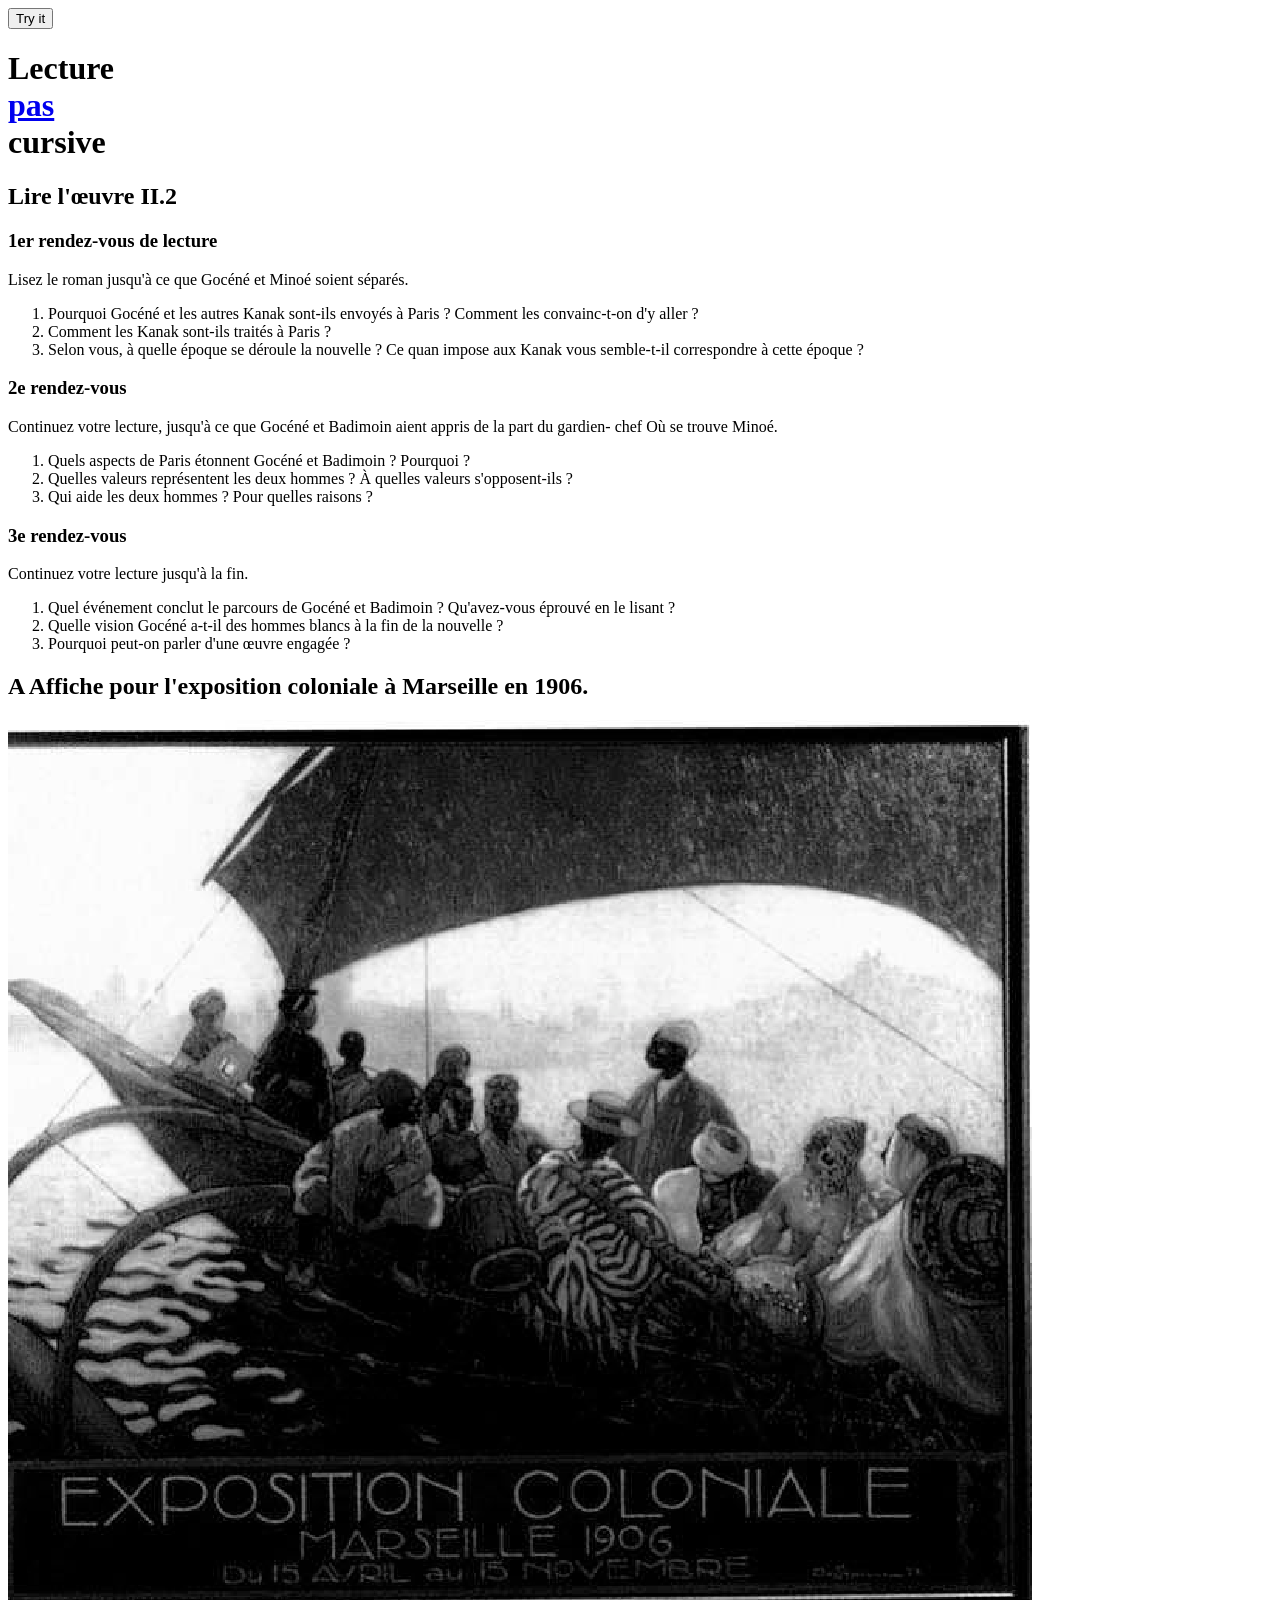
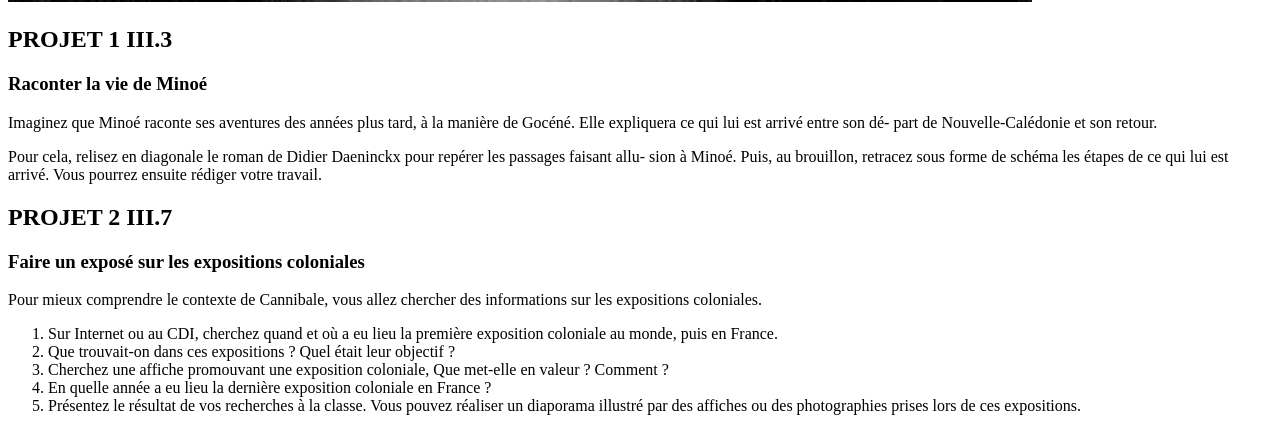
==== index.html @ 6abd7933 "HTML UpBrowser Parser v1.1" ====
<!DOCTYPE html>
<html lang="fr">
<head>
    <meta charset="UTF-8">
    <title>UpBrowser</title>
</head>
<body>
    <button onclick="f1()">Try it</button>
    <div></div>
    <h1>Lecture <div><a href="http://www.alabourre.com/">pas</a></div> cursive</h1>
    <h2>Lire l'œuvre II.2</h2>
    <div><h3>1er rendez-vous de lecture </h3></div>
    <p>Lisez le roman jusqu'à ce que Gocéné et Minoé soient séparés. </p>
    <ol>
        <div></div>
        <div>
        <li>Pourquoi Gocéné et les autres Kanak sont-ils envoyés à Paris ? Comment les convainc-t-on d'y aller ? </li>
        <li>Comment les Kanak sont-ils traités à Paris ? </li>
        <li>Selon vous, à quelle époque se déroule la nouvelle ? Ce quan impose aux Kanak vous semble-t-il correspondre à cette époque ? </li>
        </div>
    </ol>
    <h3>2e rendez-vous </h3>
    <p>Continuez votre lecture, jusqu'à ce que Gocéné et Badimoin aient appris
    de la part du gardien- chef Où se trouve Minoé. </p>
    <ol><li>Quels aspects de Paris étonnent Gocéné et Badimoin ? Pourquoi ? </li>
        <li>Quelles valeurs représentent les deux hommes ? À quelles valeurs s'opposent-ils ? </li>
        <li>Qui aide les deux hommes ? Pour quelles raisons ?</li>
    </ol>
    <h3>3e rendez-vous </h3>
    <p>Continuez votre lecture jusqu'à la fin. </p>
    <ol>
        <li>Quel événement conclut le parcours de Gocéné et Badimoin ? Qu'avez-vous éprouvé en le lisant ? </li>
        <li>Quelle vision Gocéné a-t-il des hommes blancs à la fin de la nouvelle ? </li>
        <li>Pourquoi peut-on parler d'une œuvre engagée ?</li>
    </ol>
    <h2>A Affiche pour l'exposition coloniale à Marseille en 1906.</h2>
    <p><img title="A Affiche pour l'exposition coloniale à Marseille en 1906." src="[data-uri]" alt="Ici on peu observer un homme faire du poulet roti"></p>
    <h2>PROJET 1 III.3</h2>
    <h3>Raconter la vie de Minoé</h3>
    <p>Imaginez que Minoé raconte ses aventures des années plus tard, à la
    manière de Gocéné. Elle expliquera ce qui lui est arrivé entre son dé-
    part de Nouvelle-Calédonie et son retour. </p>
    <p>Pour cela, relisez en diagonale le roman de Didier Daeninckx pour repérer
    les passages faisant allu- sion à Minoé. Puis, au brouillon, retracez sous
    forme de schéma les étapes de ce qui lui est arrivé. Vous pourrez ensuite
    rédiger votre travail. </p>
    <h2>PROJET 2 III.7</h2>
    <h3> Faire un exposé sur les expositions coloniales</h3>
    <p>Pour mieux comprendre le contexte de Cannibale, vous allez chercher des
    informations sur les expositions coloniales.</p>
    <ol>
        <li>Sur Internet ou au CDI, cherchez quand et où a eu lieu la première
        exposition coloniale au monde, puis en France. </li>
        <li>Que trouvait-on dans ces expositions ? Quel était leur objectif ? </li>
        <li>Cherchez une affiche promouvant une exposition coloniale, Que met-elle
        en valeur ? Comment ? </li>
        <li>
        En quelle année a eu lieu la dernière exposition coloniale en France ? </li>
        <li>Présentez le résultat de vos recherches à la classe. Vous pouvez
        réaliser un diaporama illustré par des affiches ou des photographies
        prises lors de ces expositions. </li>
    </ol>
    <script type="text/javascript" src="test.js"></script>
</body>
</html>
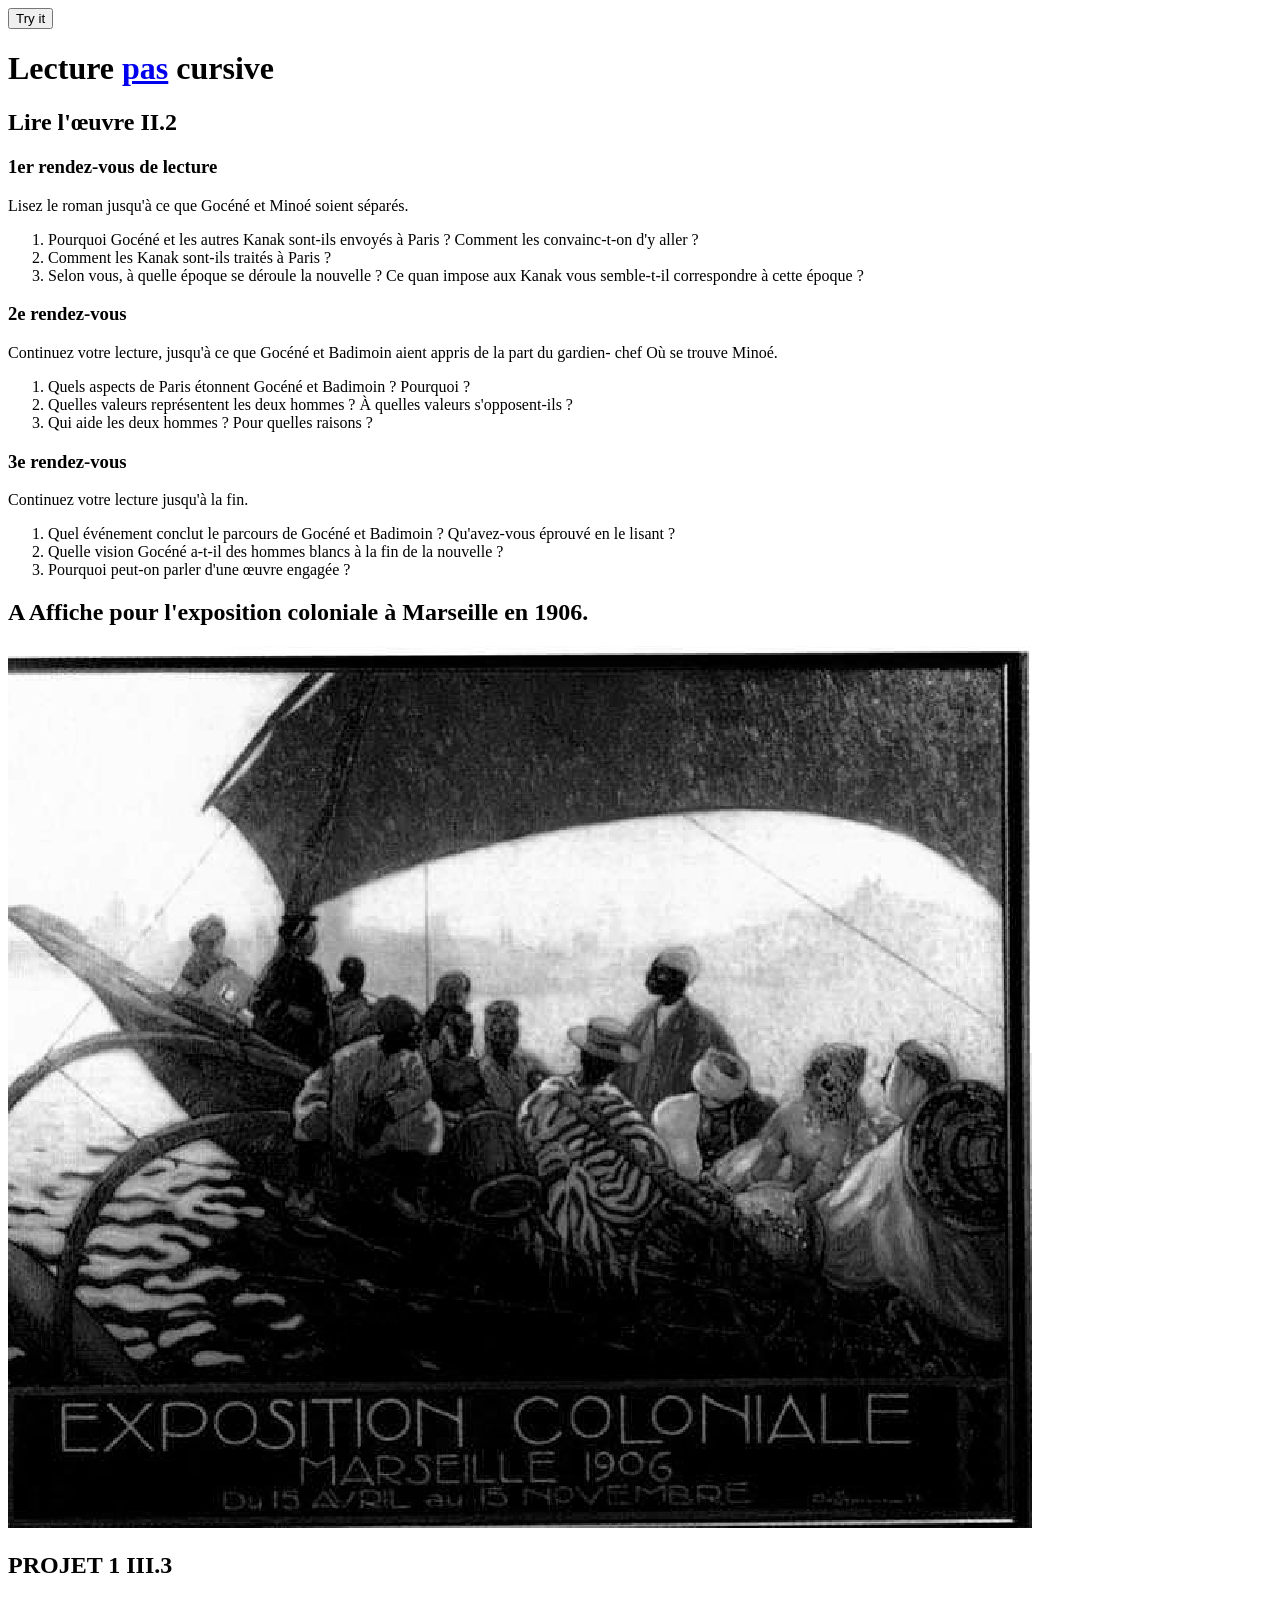
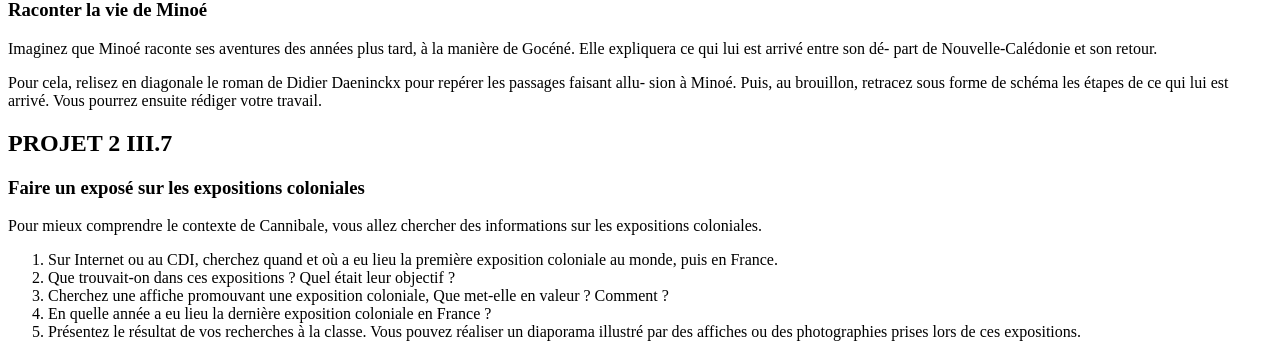
==== commit 6957f9df: "pwet" ====
--- a/index.html
+++ b/index.html
@@ -7,7 +7,7 @@
 <body>
     <button onclick="f1()">Try it</button>
     <div></div>
-    <h1>Lecture <div><a href="http://www.alabourre.com/">pas</a></div> cursive</h1>
+    <h1>Lecture <a href="http://www.alabourre.com/">pas</a> cursive</h1>
     <h2>Lire l'œuvre II.2</h2>
     <div><h3>1er rendez-vous de lecture </h3></div>
     <p>Lisez le roman jusqu'à ce que Gocéné et Minoé soient séparés. </p>
@@ -34,7 +34,7 @@
         <li>Pourquoi peut-on parler d'une œuvre engagée ?</li>
     </ol>
     <h2>A Affiche pour l'exposition coloniale à Marseille en 1906.</h2>
-    <p><img title="A Affiche pour l'exposition coloniale à Marseille en 1906." src="[data-uri]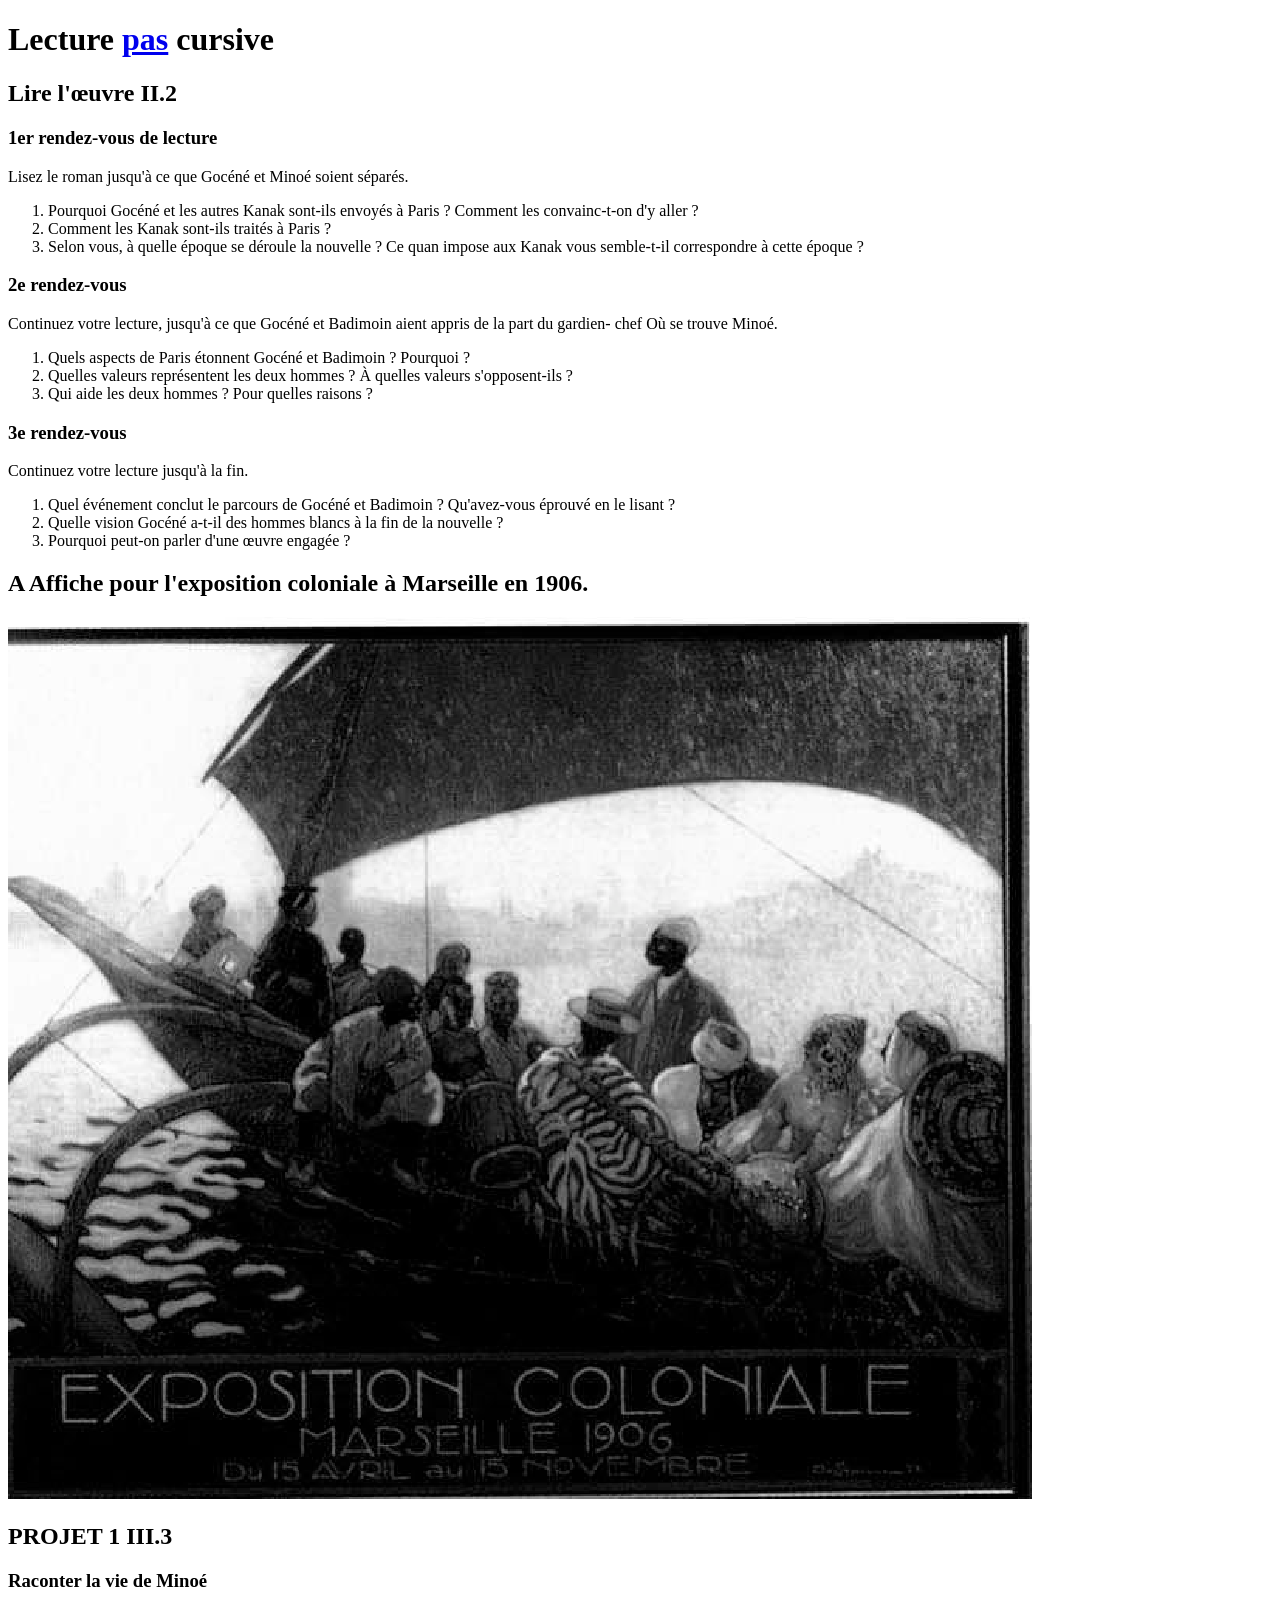
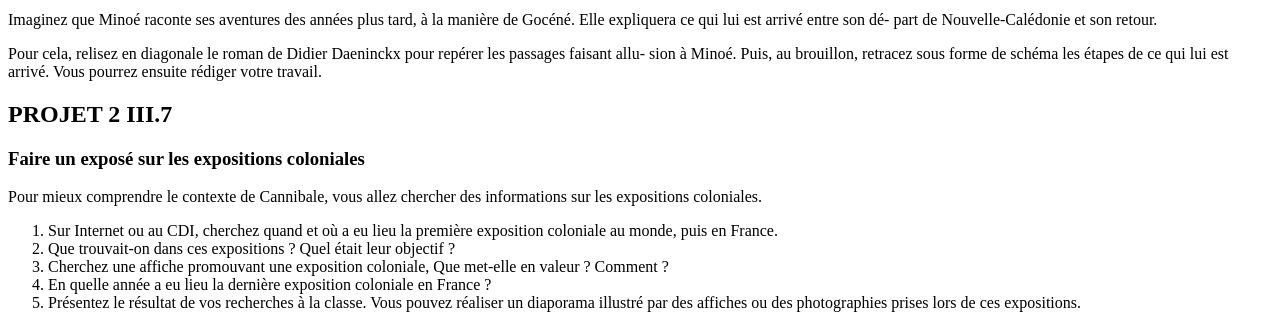
==== commit 85d3d007: "pwet" ====
--- a/index.html
+++ b/index.html
@@ -5,7 +5,6 @@
     <title>UpBrowser</title>
 </head>
 <body>
-    <button onclick="f1()">Try it</button>
     <div></div>
     <h1>Lecture <a href="http://www.alabourre.com/">pas</a> cursive</h1>
     <h2>Lire l'œuvre II.2</h2>
@@ -60,6 +59,6 @@
         réaliser un diaporama illustré par des affiches ou des photographies
         prises lors de ces expositions. </li>
     </ol>
-    <script type="text/javascript" src="test.js"></script>
+    <script type="text/javascript" src="t-backup.js"></script>
 </body>
 </html>
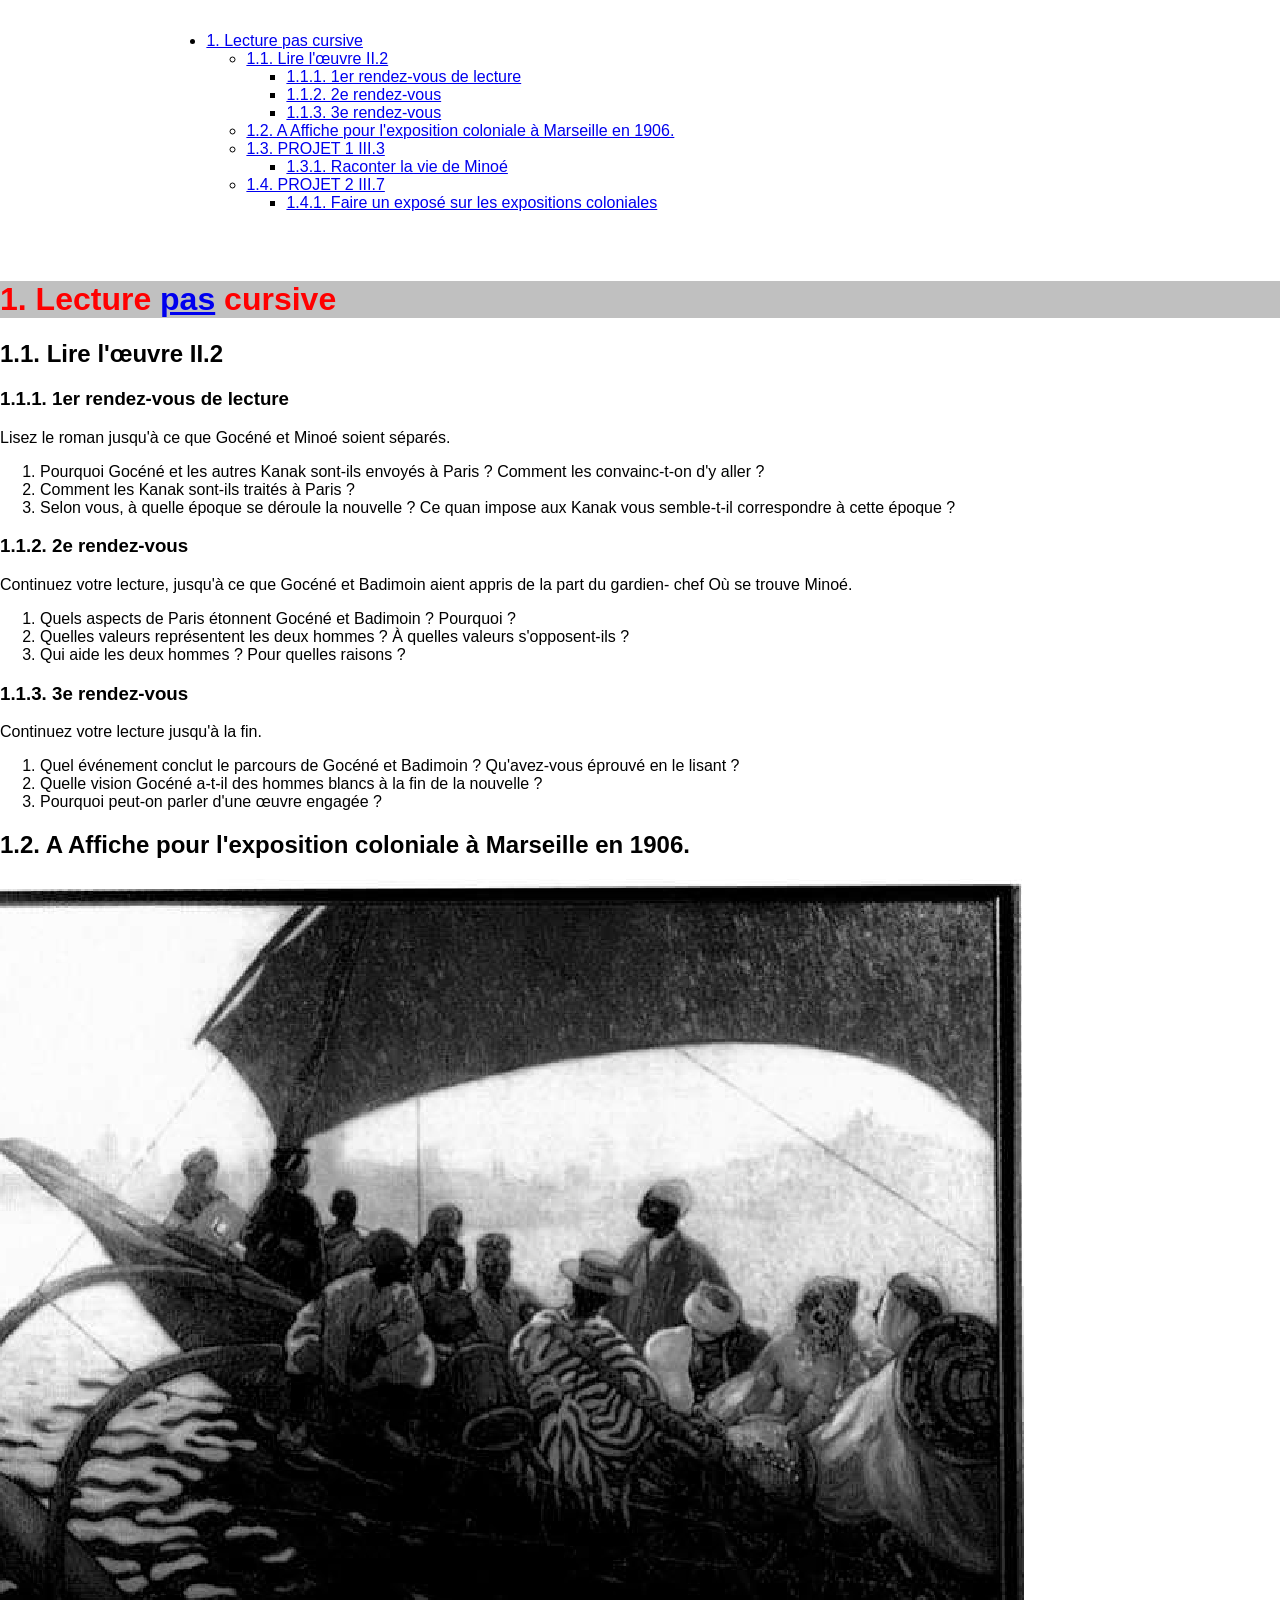
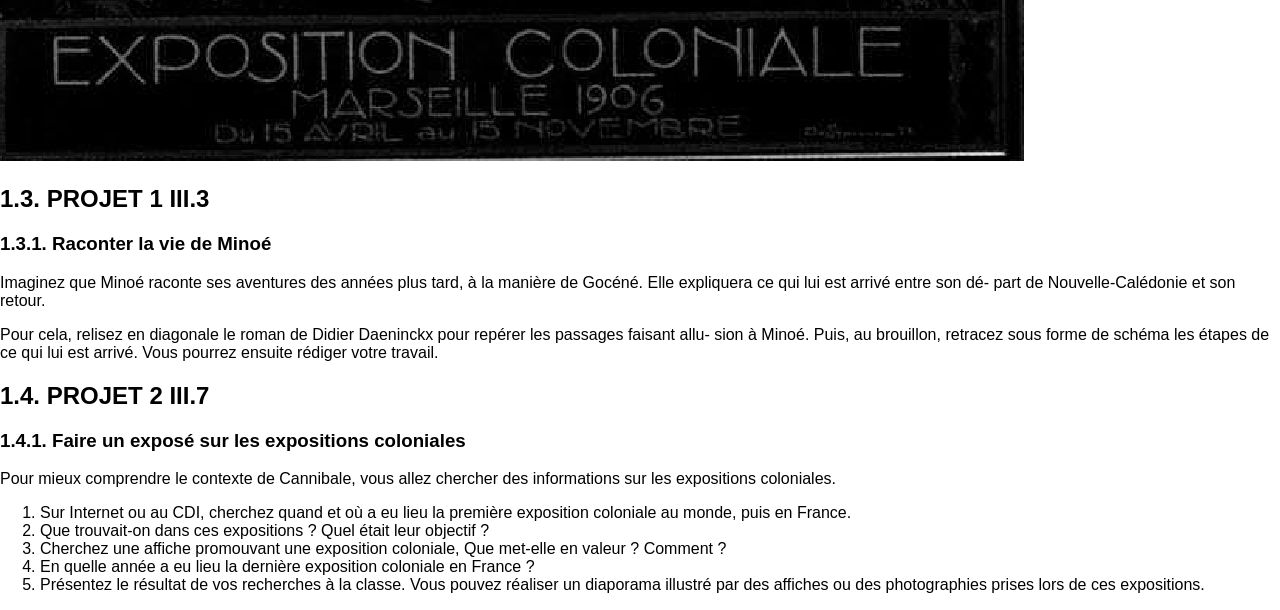
==== commit 49204511: "Pwet" ====
--- a/index.html
+++ b/index.html
@@ -59,6 +59,6 @@
         réaliser un diaporama illustré par des affiches ou des photographies
         prises lors de ces expositions. </li>
     </ol>
-    <script type="text/javascript" src="t-backup.js"></script>
+    <script type="text/javascript" src="upbrowser.js"></script>
 </body>
 </html>
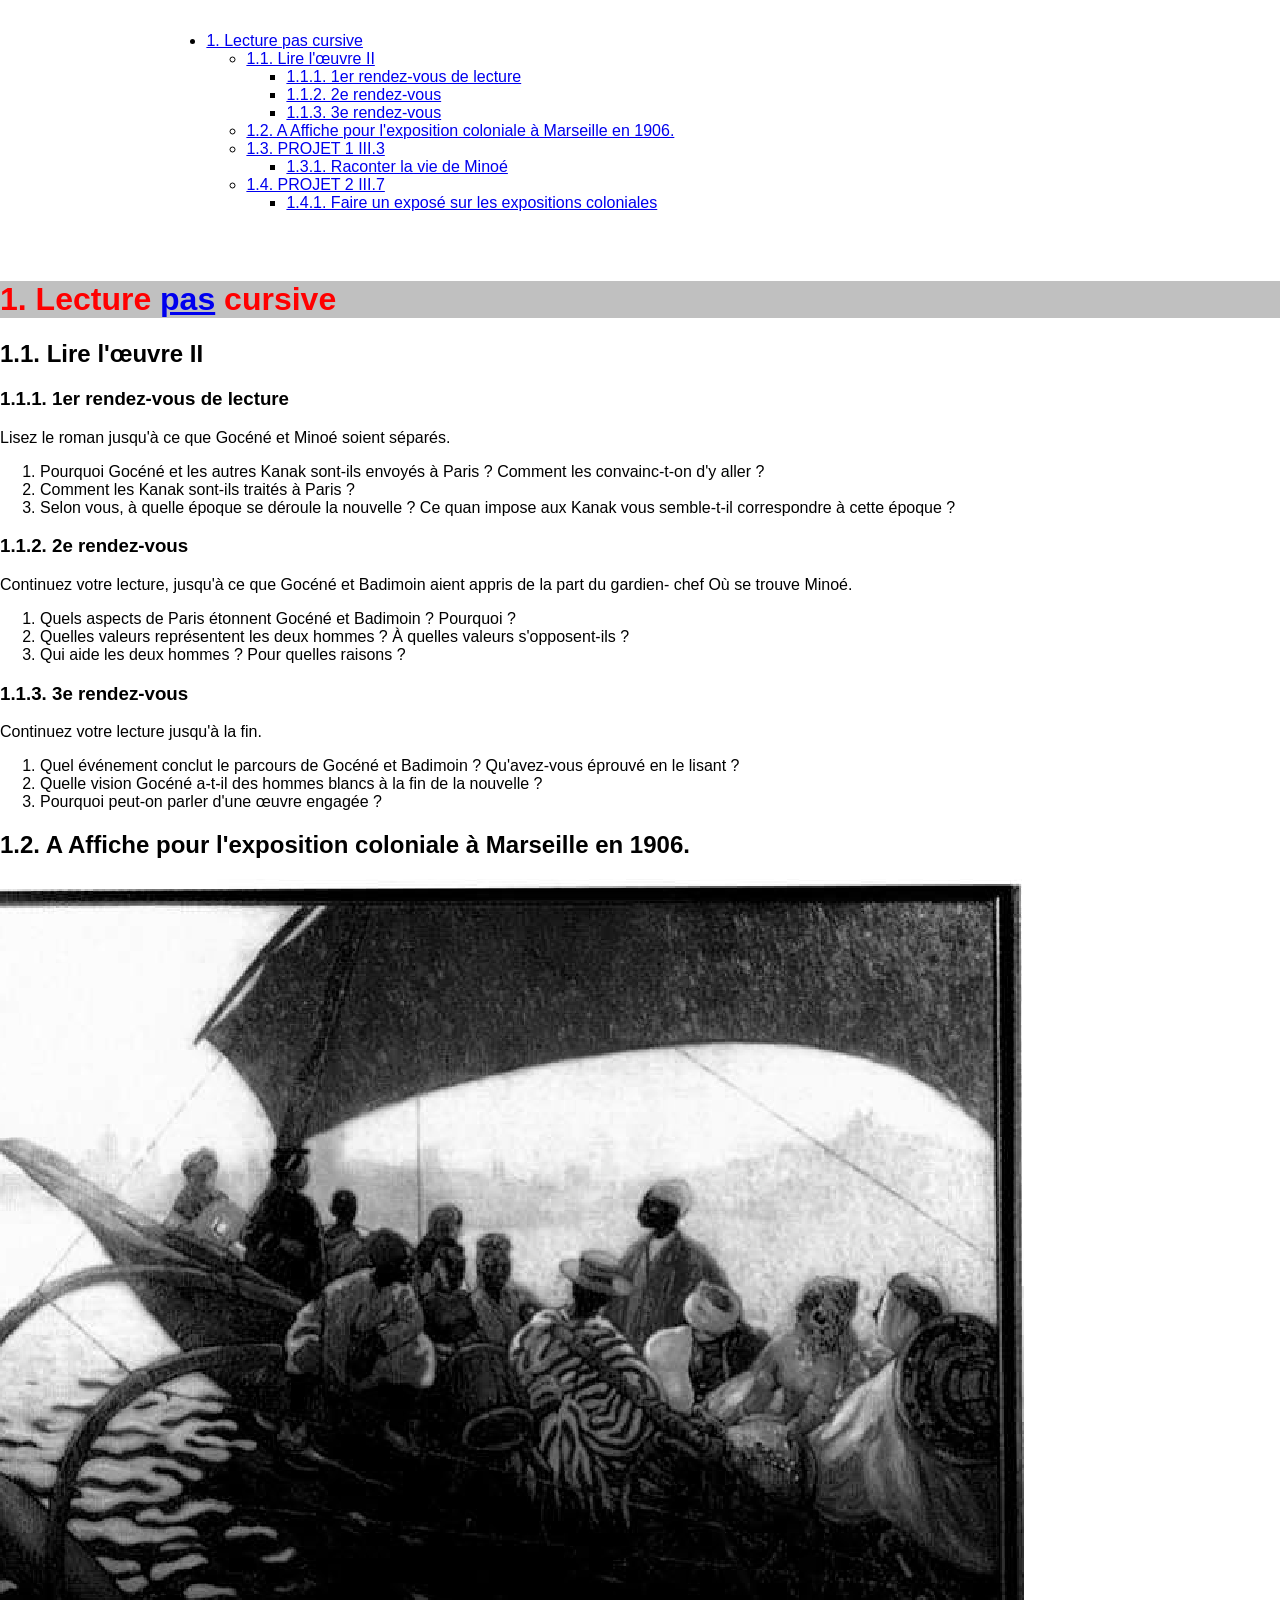
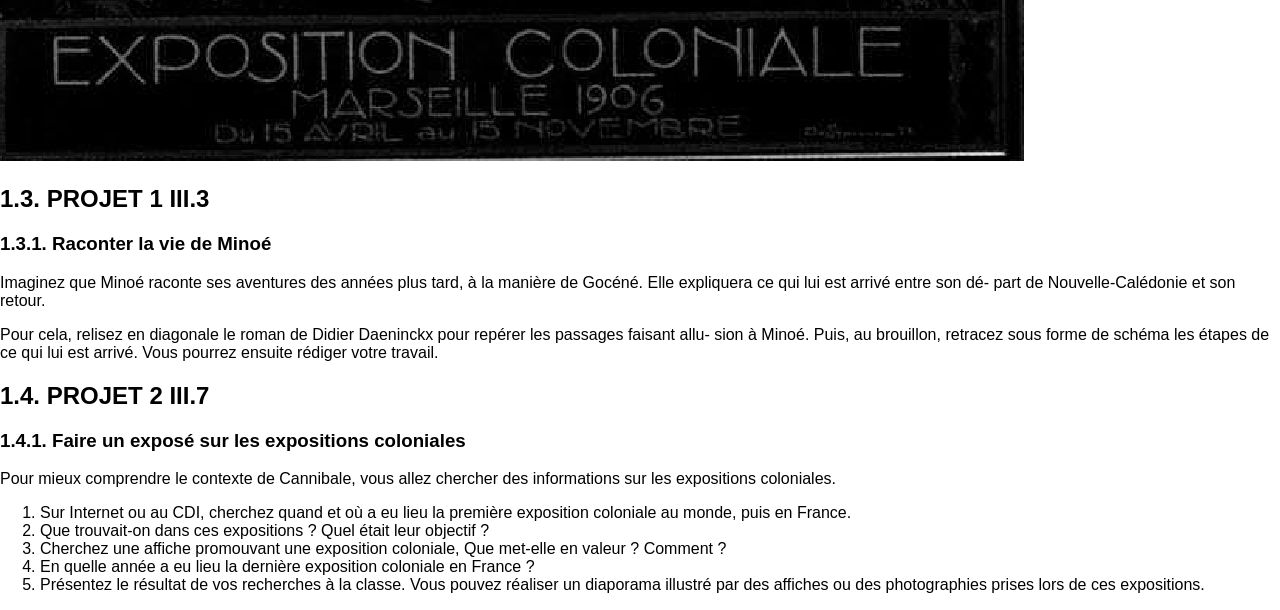
==== commit 15a40af9: "voila" ====
--- a/index.html
+++ b/index.html
@@ -7,7 +7,7 @@
 <body>
     <div></div>
     <h1>Lecture <a href="http://www.alabourre.com/">pas</a> cursive</h1>
-    <h2>Lire l'œuvre II.2</h2>
+    <h2>Lire l'œuvre II</h2>
     <div><h3>1er rendez-vous de lecture </h3></div>
     <p>Lisez le roman jusqu'à ce que Gocéné et Minoé soient séparés. </p>
     <ol>
@@ -61,4 +61,4 @@
     </ol>
     <script type="text/javascript" src="upbrowser.js"></script>
 </body>
-</html>+</html>
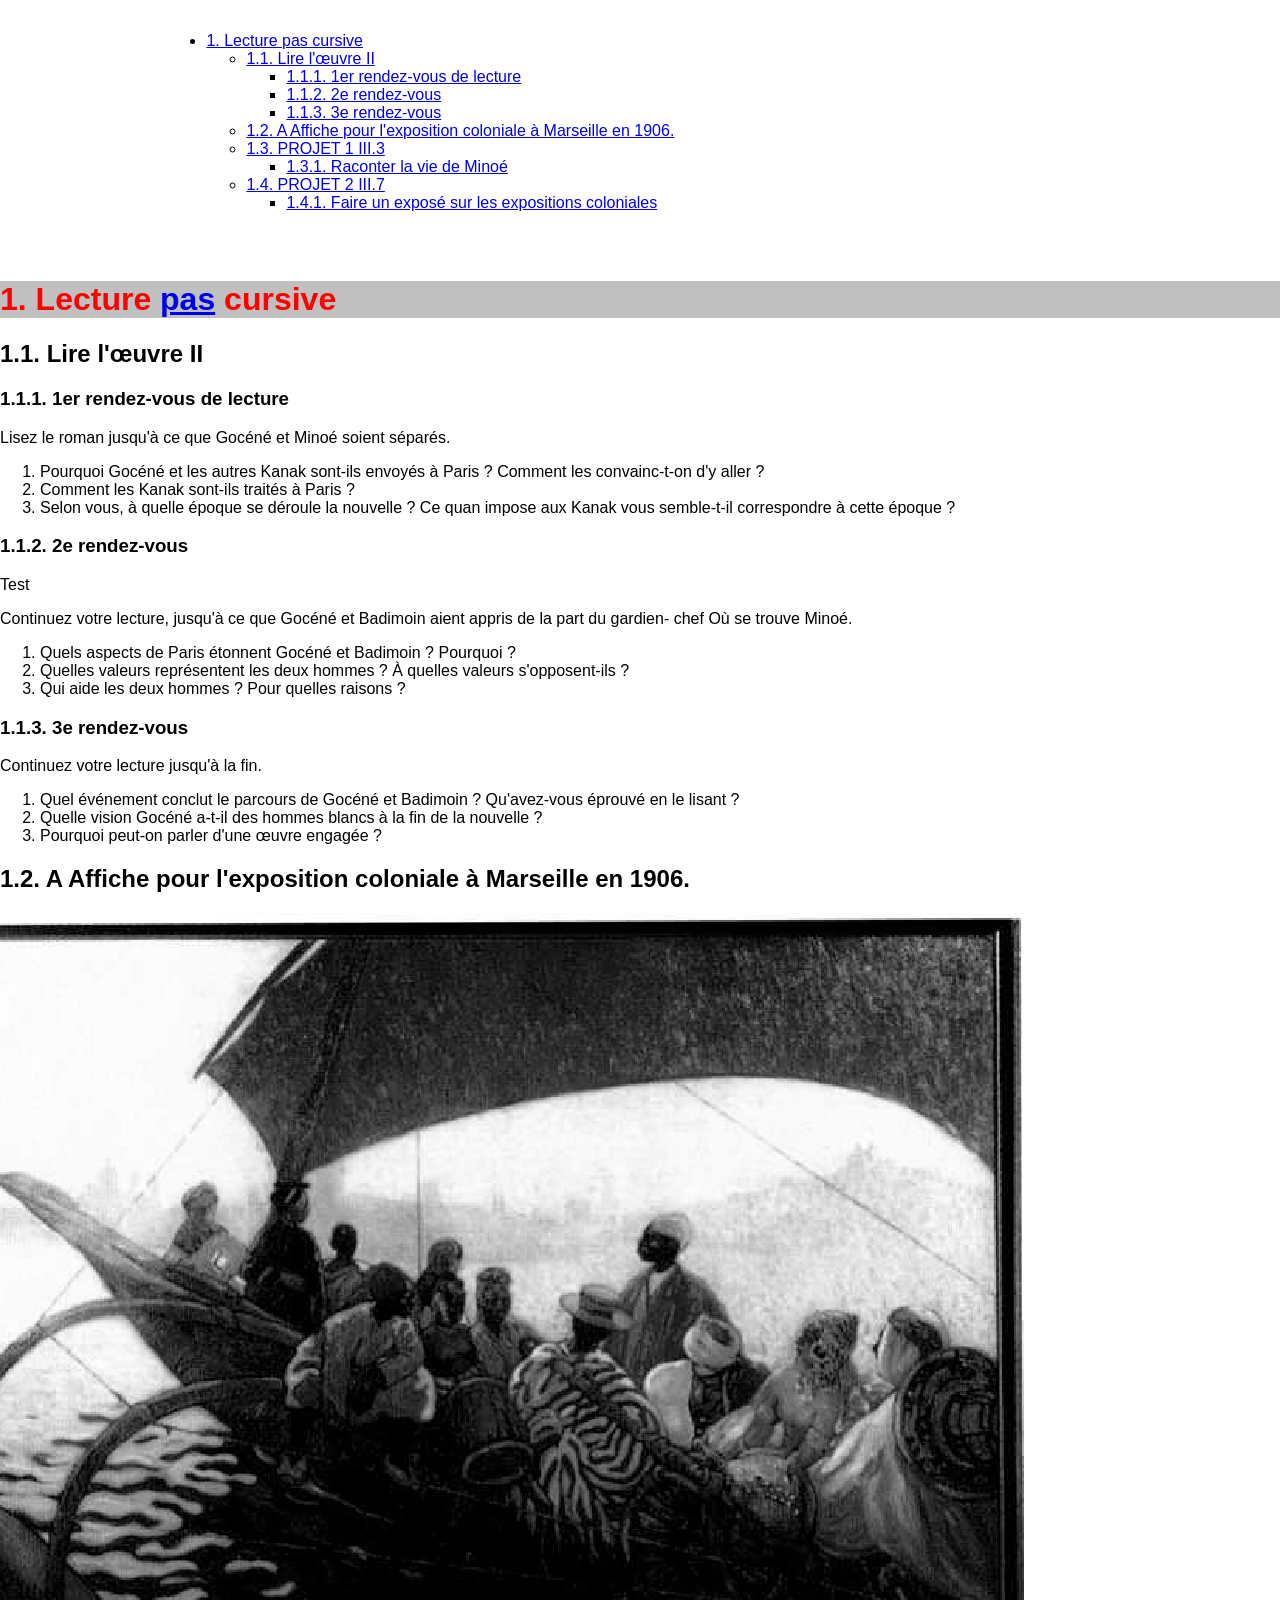
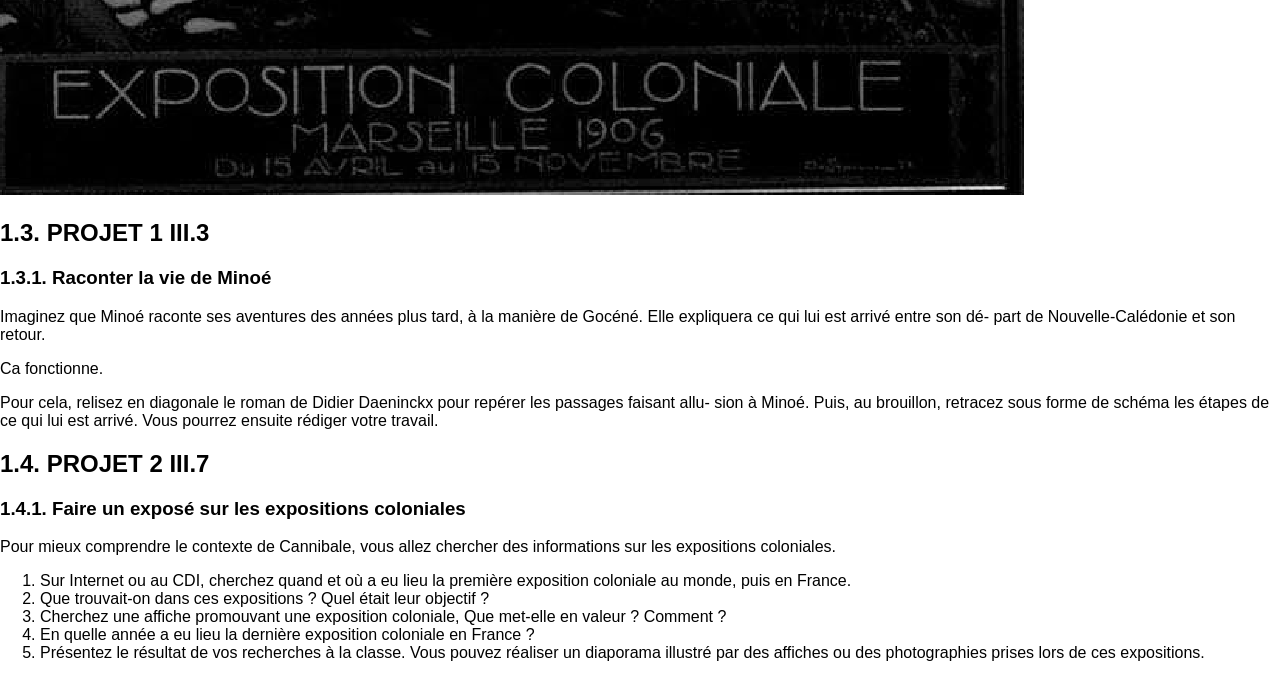
==== commit 71e0684b: "yay" ====
--- a/index.html
+++ b/index.html
@@ -19,6 +19,7 @@
         </div>
     </ol>
     <h3>2e rendez-vous </h3>
+    <div><div>Test</div></div>
     <p>Continuez votre lecture, jusqu'à ce que Gocéné et Badimoin aient appris
     de la part du gardien- chef Où se trouve Minoé. </p>
     <ol><li>Quels aspects de Paris étonnent Gocéné et Badimoin ? Pourquoi ? </li>
@@ -39,6 +40,7 @@
     <p>Imaginez que Minoé raconte ses aventures des années plus tard, à la
     manière de Gocéné. Elle expliquera ce qui lui est arrivé entre son dé-
     part de Nouvelle-Calédonie et son retour. </p>
+    Ca fonctionne.
     <p>Pour cela, relisez en diagonale le roman de Didier Daeninckx pour repérer
     les passages faisant allu- sion à Minoé. Puis, au brouillon, retracez sous
     forme de schéma les étapes de ce qui lui est arrivé. Vous pourrez ensuite
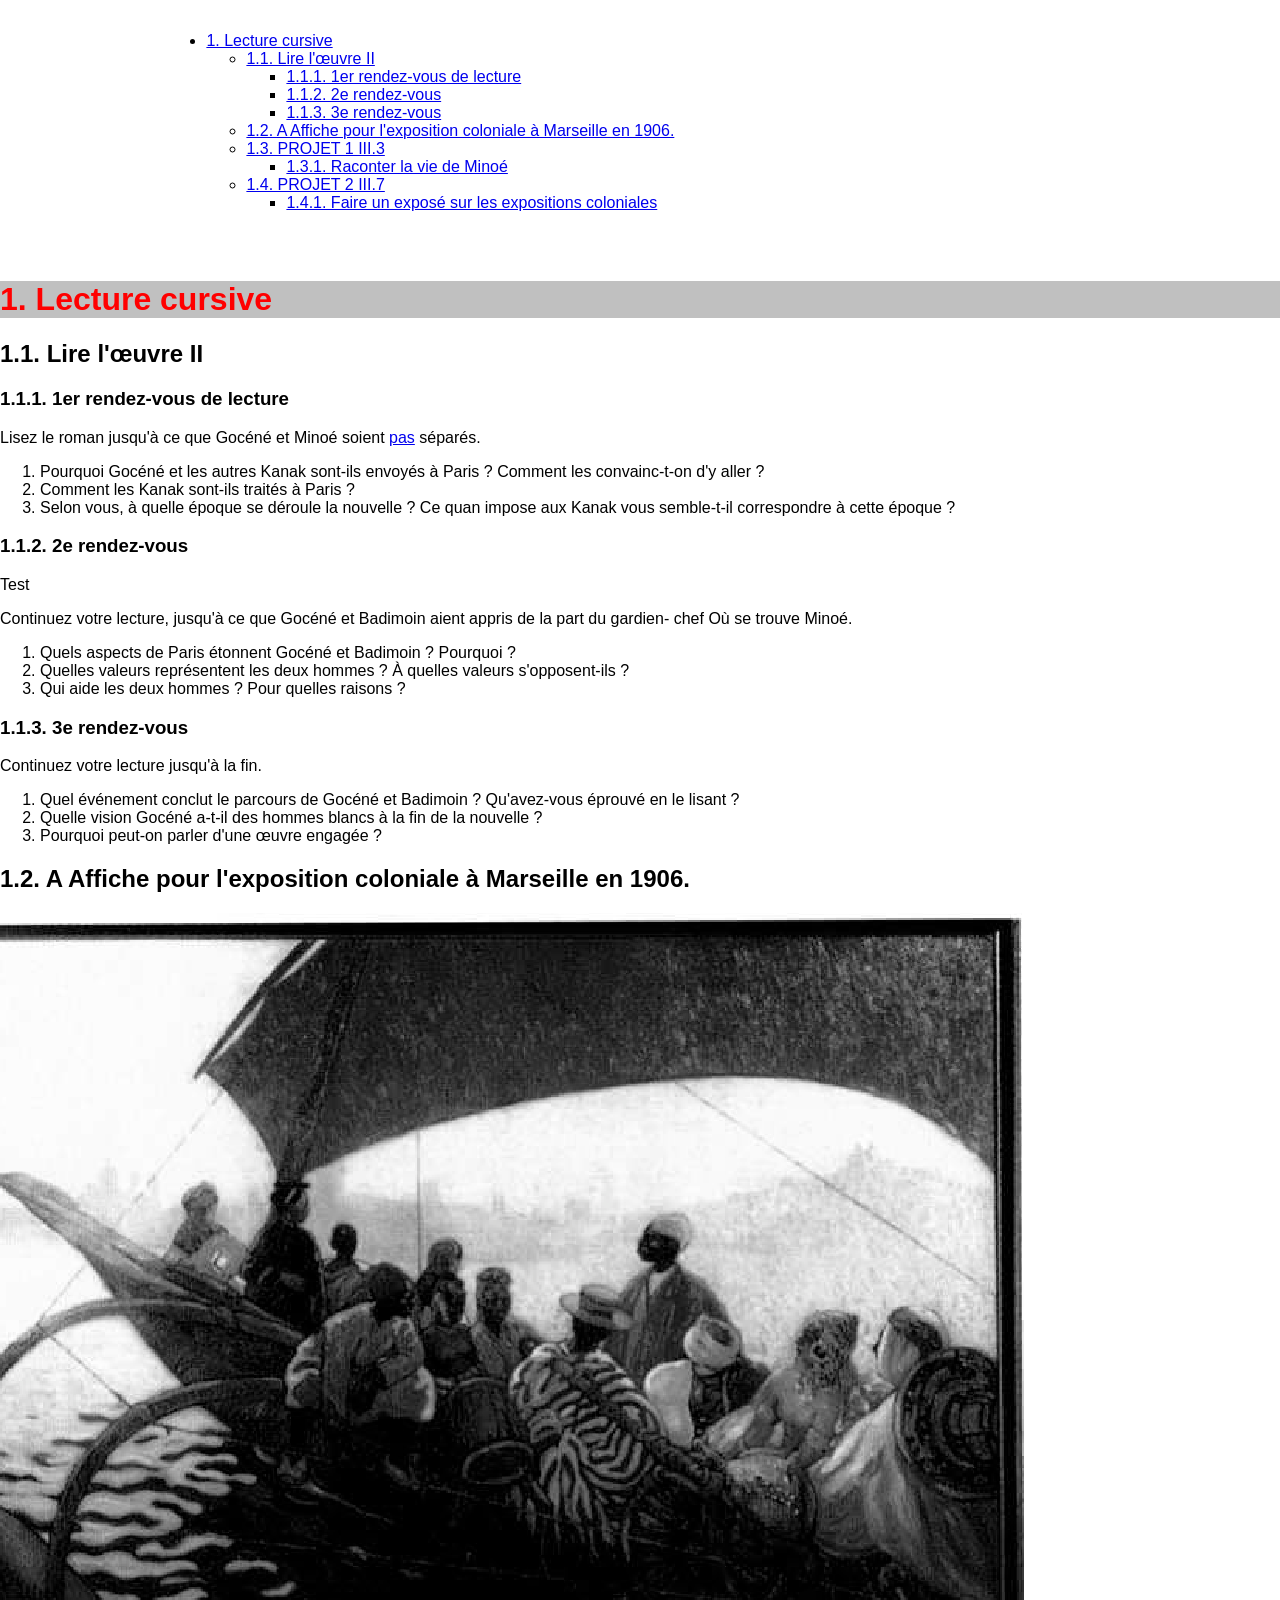
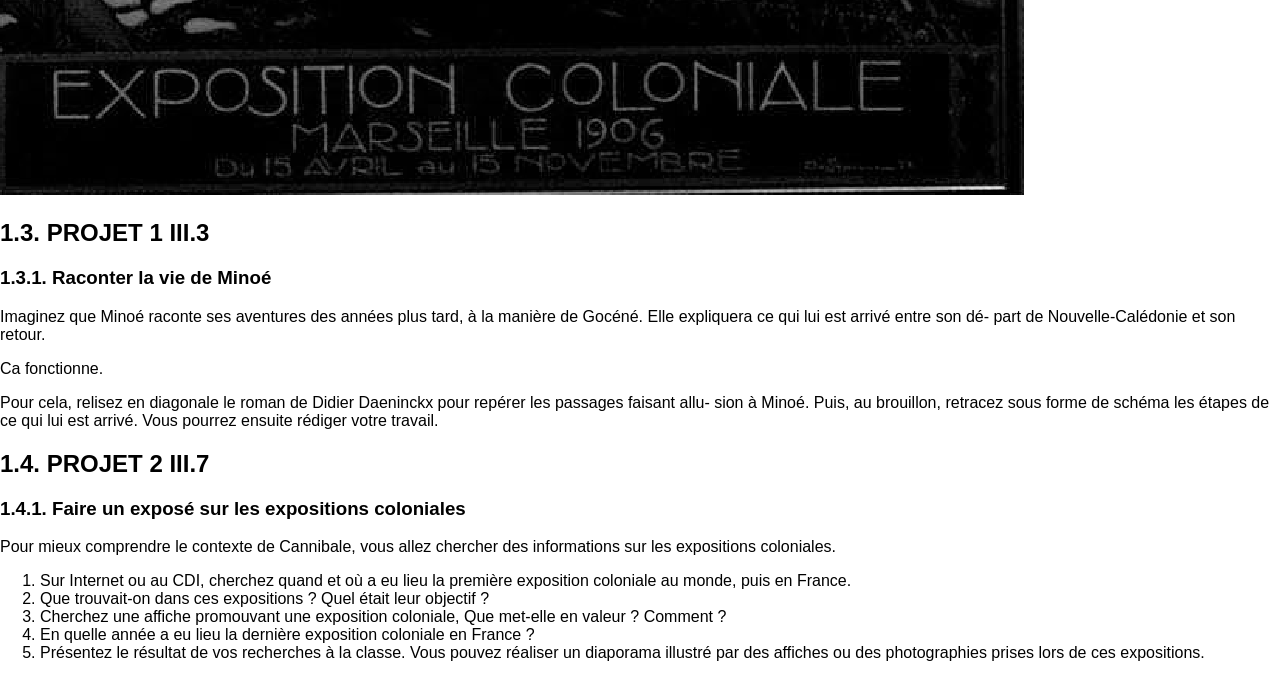
==== commit 1b2ab9af: "update selecTOC" ====
--- a/index.html
+++ b/index.html
@@ -6,10 +6,10 @@
 </head>
 <body>
     <div></div>
-    <h1>Lecture <a href="http://www.alabourre.com/">pas</a> cursive</h1>
+    <h1>Lecture cursive</h1>
     <h2>Lire l'œuvre II</h2>
     <div><h3>1er rendez-vous de lecture </h3></div>
-    <p>Lisez le roman jusqu'à ce que Gocéné et Minoé soient séparés. </p>
+    <p>Lisez le roman jusqu'à ce que Gocéné et Minoé soient <a href="http://www.alabourre.com/">pas</a> séparés. </p>
     <ol>
         <div></div>
         <div>
